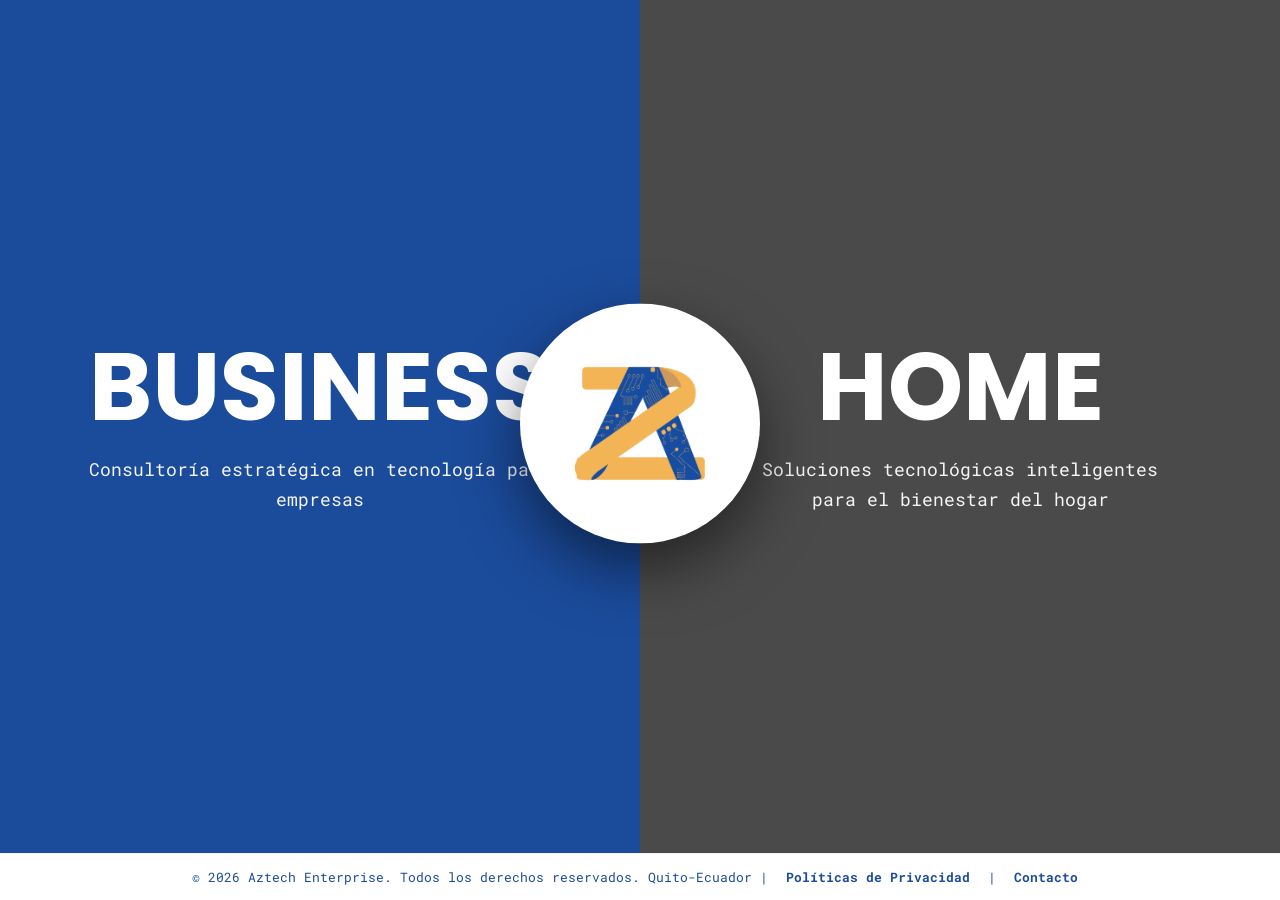
==== index.html @ 2a680abf "Initial commit: AzTech Enterprice website" ====
<!DOCTYPE html>
<html lang="es" class="page-index">
<head>
    <meta charset="UTF-8">
    <meta name="viewport" content="width=device-width, initial-scale=1.0">
    <title>Aztech | Gateway</title>
    <link rel="icon" type="image/jpeg" href="assets/images/solo-icono.jpg">
    <link rel="apple-touch-icon" href="assets/images/solo-icono.jpg">
    <link href="https://fonts.googleapis.com/css2?family=Poppins:wght@300;400;600;700&family=Roboto+Mono:wght@400;700&display=swap" rel="stylesheet">
    <link rel="stylesheet" href="assets/css/styles.css">
</head>
<body>

    <div class="split-container">
        <a href="enterprise.html" class="center-logo">
            <img src="assets/images/solo-icono.jpg" alt="Aztech Icono" class="icon-img">
        </a>

        <a href="business.html" class="split-left">
            <div class="desc-container">
                <h1 class="split-title">Business</h1>
                <p class="split-desc">Consultoría estratégica en tecnología para empresas</p>
            </div>
        </a>

        <a href="home.html" class="split-right">
            <div class="desc-container">
                <h1 class="split-title">Home</h1>
                <p class="split-desc">Soluciones tecnológicas inteligentes para el bienestar del hogar</p>
            </div>
        </a>
    </div>

    <footer class="footer-index">
        © 2026 Aztech Enterprise. Todos los derechos reservados. Quito-Ecuador |
        <a href="politicas-de-privacidad.html">Políticas de Privacidad</a> |
        <a href="contacto.html">Contacto</a>
    </footer>


</body>
</html>
---- assets/css/styles.css ----
/* =========================================
   1. VARIABLES GLOBALES
   ========================================= */
:root {
    --azul-aztech: #1b4b9b;
    --amarillo-aztech: #f0b342;
    --blanco: #ffffff;
    --texto: #333333;
    --gris-home: #4a4a4a;
    --fondo-footer: #747978;
    --texto-footer: #ffffff;
    --gris-icono: #d9dee4;
    --gris-caja: #dce1e6;
    --gris-timeline: #e4e7ec;
    --gris-fondo: #f4f7f9;
}

/* =========================================
   2. RESET Y BASE
   ========================================= */
* { margin: 0; padding: 0; box-sizing: border-box; }
html { scroll-behavior: smooth; overflow-x: hidden; }

body {
    font-family: 'Poppins', sans-serif;
    min-height: 100vh;
    display: flex;
    flex-direction: column;
    background-color: var(--blanco);
    color: var(--texto);
    overflow-x: hidden;
    width: 100%;
}

/* =========================================
   3. HEADER Y NAVEGACIÓN (COMPARTIDO)
   ========================================= */
header {
    background-color: var(--blanco);
    padding: 0 5%;
    height: 110px;
    display: flex;
    justify-content: space-between;
    align-items: center;
    box-shadow: 0 4px 20px rgba(0,0,0,0.15);
    position: sticky;
    top: 0;
    z-index: 1000;
}

.nav-logo-img { height: 200px; width: auto; display: block; }
.nav-links { display: flex; gap: 35px; align-items: center; }
.nav-links a { text-decoration: none; color: var(--texto); font-weight: 600; font-size: 1.15rem; transition: 0.3s; }
.nav-links .active { color: var(--azul-aztech); border-bottom: 4px solid var(--amarillo-aztech); padding-bottom: 5px; }
.nav-links a:hover { color: var(--azul-aztech); }

.dropdown { position: relative; display: flex; align-items: center; height: 110px; }
.dropdown-content {
    display: none;
    position: absolute;
    top: 100px;
    left: 50%;
    transform: translateX(-50%);
    background-color: var(--blanco);
    min-width: 250px;
    border-radius: 10px;
    border-top: 4px solid var(--amarillo-aztech);
    box-shadow: 0 10px 30px rgba(0,0,0,0.2);
    z-index: 1002;
}
.dropdown:hover .dropdown-content { display: block; }
@media (hover: none) { .dropdown:hover .dropdown-content { display: none; } }
.dropdown-content a { color: var(--texto); padding: 12px 20px; display: block; font-size: 1rem; text-decoration: none; border-bottom: 1px solid rgba(0,0,0,0.05); }
.dropdown-content a:hover { background-color: var(--azul-aztech); color: var(--blanco); }

/* =========================================
   4. FOOTER COMÚN (HOME / BUSINESS / ENTERPRISE)
   ========================================= */
footer {
    background-color: var(--fondo-footer);
    color: var(--texto-footer);
    padding: 70px 5% 30px;
    margin-top: auto;
}

.footer-container {
    display: grid;
    grid-template-columns: 2fr 1fr 1fr 1fr;
    gap: 40px;
    max-width: 1200px;
    margin: 0 auto;
    border-bottom: 1px solid rgba(255, 255, 255, 0.2);
    padding-bottom: 50px;
}

.footer-brand h3 { color: var(--blanco); font-size: 1.8rem; font-weight: 700; margin-bottom: 15px; }
.footer-brand p { font-size: 0.95rem; line-height: 1.6; margin-bottom: 25px; max-width: 350px; }
.footer-col h4 { color: var(--amarillo-aztech); font-size: 1.1rem; font-weight: 600; margin-bottom: 20px; text-transform: uppercase; }
.footer-col ul { list-style: none; }
.footer-col ul li { margin-bottom: 12px; }
.footer-col a, .footer-col p { color: var(--texto-footer); text-decoration: none; font-size: 0.95rem; transition: 0.3s; }
.footer-col a:hover { color: var(--amarillo-aztech); }
.footer-bottom { display: flex; justify-content: space-between; align-items: center; max-width: 1200px; margin: 30px auto 0 auto; font-size: 0.85rem; }
.footer-links a { color: var(--texto-footer); text-decoration: none; margin-left: 20px; }

/* =========================================
   5. COMPONENTES COMPARTIDOS
   ========================================= */
.bg-azul { background-color: var(--azul-aztech); }
.bg-amarillo { background-color: var(--amarillo-aztech); }

.detalle-header { display: flex; align-items: center; width: 100%; margin-bottom: 20px; }
.linea-amarilla-completa { flex-grow: 1; height: 2px; background-color: var(--amarillo-aztech); }
.titulo-detalle { font-size: 2.8rem; font-weight: 700; color: var(--azul-aztech); padding: 0 40px; text-align: center; }

.detalle-img { width: 100%; height: 100%; object-fit: cover; object-position: center center; transition: transform 0.6s ease; display: block; }
.detalle-card:hover .detalle-img { transform: scale(1.08); }

.img-hint-bar { position: absolute; bottom: 0; left: 0; width: 100%; height: 35px; background: rgba(116, 121, 120, 0.6); display: flex; justify-content: center; align-items: center; transition: opacity 0.4s ease; z-index: 5; }
.img-hint-bar svg { width: 20px; height: 20px; fill: var(--blanco); animation: bounce 2s infinite; }
.detalle-card:hover .img-hint-bar { opacity: 0; }

.mas-info-btn { color: var(--azul-aztech); text-decoration: none; font-weight: 700; font-size: 0.95rem; display: inline-flex; align-items: center; gap: 8px; margin-top: 5px; }
.mas-info-btn svg { width: 18px; height: 18px; fill: none; stroke: currentColor; stroke-width: 2; }

.card-title { color: var(--azul-aztech); font-size: 2.1rem; font-weight: 700; line-height: 1.1; margin-bottom: 8px; }
.card-subtitle { color: var(--amarillo-aztech); font-size: 1.2rem; font-weight: 600; }

/* Hero compartido */
.video-background { position: absolute; top: 0; left: 0; width: 100%; height: 100%; object-fit: cover; z-index: 1; }
.video-overlay-blanco { position: absolute; top: 0; left: 0; width: 100%; height: 100%; background-color: rgba(255, 255, 255, 0.7); z-index: 2; }
.hero-content { position: relative; z-index: 3; width: 100%; max-width: 1400px; padding: 0 20px; margin: 0 auto; }
.hero-title { color: var(--azul-aztech); font-size: clamp(1.8rem, 3.5vw, 3rem); font-weight: 700; line-height: 1.2; }
.hero-title span { display: block; }

/* =========================================
   6. ANIMACIONES
   ========================================= */
@keyframes bounce { 0%, 20%, 50%, 80%, 100% { transform: translateY(0); } 40% { transform: translateY(6px); } 60% { transform: translateY(3px); } }
@keyframes pulse-float { 0%, 100% { transform: translateY(0); } 50% { transform: translateY(-8px); } }
@keyframes flowEnergy { 0% { stroke-dashoffset: 1450; } 100% { stroke-dashoffset: -250; } }

/* =========================================
   7. PAGE: INDEX (GATEWAY)
   ========================================= */
html.page-index { height: 100%; overflow: hidden; }
html.page-index body { height: 100%; overflow: hidden; }

.split-container { display: flex; flex: 1; width: 100vw; position: relative; }

.split-left, .split-right {
    flex: 1;
    display: flex;
    flex-direction: column;
    justify-content: center;
    align-items: center;
    text-decoration: none;
    color: var(--blanco);
    transition: flex 0.6s cubic-bezier(0.4, 0, 0.2, 1);
    position: relative;
    padding: 20px;
}

.split-left { background-color: var(--azul-aztech); }
.split-right { background-color: var(--gris-home); }
.split-left:hover, .split-right:hover { flex: 1.2; filter: brightness(1.1); }

.desc-container { display: flex; flex-direction: column; align-items: center; text-align: center; width: 100%; max-width: 650px; }
.split-title { font-size: 6rem; font-weight: 700; text-transform: uppercase; line-height: 1; margin-bottom: 20px; white-space: nowrap; }
.split-desc { font-family: 'Roboto Mono', monospace; font-size: 1.15rem; line-height: 1.6; opacity: 0.95; max-width: 480px; margin: 0 auto; }
.split-right .split-desc { max-width: 420px; }

.center-logo { position: absolute; top: 50%; left: 50%; transform: translate(-50%, -50%); z-index: 10; transition: transform 0.4s cubic-bezier(0.175, 0.885, 0.32, 1.275); }
.center-logo:hover { transform: translate(-50%, -50%) scale(1.1); }
.icon-img { width: 240px; height: auto; background-color: var(--blanco); padding: 25px; border-radius: 50%; box-shadow: 0 25px 60px rgba(0,0,0,0.5); border: 10px solid rgba(255, 255, 255, 0.1); }

.footer-index { background-color: var(--blanco); color: var(--azul-aztech); padding: 15px 20px; text-align: center; font-family: 'Roboto Mono', monospace; font-size: 0.8rem; z-index: 20; border-top: 1px solid rgba(0,0,0,0.05); }
.footer-index a { color: var(--azul-aztech); text-decoration: none; font-weight: 700; margin: 0 10px; transition: opacity 0.3s; }
.footer-index a:hover { opacity: 0.7; }

/* =========================================
   8. PAGE: HOME (AZ-HOME)
   ========================================= */
.hero-home {
    position: relative; width: 100%; height: 550px;
    display: flex; justify-content: center; align-items: center; text-align: center;
    overflow: hidden; background-color: #f0f4f8;
}

.como-trabajamos-home { padding: 80px 5%; background-color: var(--blanco); display: flex; flex-direction: column; align-items: center; width: 100%; }
.linea-amarilla-home { width: 95%; max-width: 1200px; height: 6px; background-color: var(--amarillo-aztech); margin-bottom: 30px; border-radius: 3px; }
.titulo-home { color: var(--azul-aztech); font-size: clamp(2rem, 4vw, 2.8rem); font-weight: 700; margin-bottom: 70px; text-align: center; }

.pasos-container-home { display: flex; justify-content: center; gap: 40px; max-width: 1300px; flex-wrap: wrap; }
.paso-item-home { display: flex; align-items: flex-start; width: 380px; position: relative; }
.paso-icono-home { width: 90px; height: 90px; background-color: var(--gris-icono); border-radius: 50%; display: flex; justify-content: center; align-items: center; flex-shrink: 0; z-index: 2; margin-top: 5px; }
.paso-icono-home img { width: 70%; height: auto; }
.paso-texto-home { padding: 20px 30px 20px 55px; border-radius: 30px; color: var(--blanco); margin-left: -45px; z-index: 1; flex-grow: 1; min-height: 90px; display: flex; flex-direction: column; justify-content: center; box-shadow: 0 6px 15px rgba(0,0,0,0.1); transition: all 0.4s ease; text-align: left; }
.paso-titulo-home { font-weight: 700; font-size: 1rem; line-height: 1.2; text-transform: uppercase; }
.paso-desc-home { font-size: 0.9rem; line-height: 1.5; max-height: 0; opacity: 0; overflow: hidden; transition: all 0.4s ease; }
.paso-item-home:hover .paso-texto-home { transform: translateY(-5px); padding-bottom: 30px; }
.paso-item-home:hover .paso-desc-home { max-height: 250px; opacity: 1; margin-top: 15px; }

.servicios-home { padding: 100px 5%; display: flex; flex-direction: column; align-items: center; }
.servicios-subtitulo { text-align: center; color: var(--gris-home); font-size: 1.3rem; line-height: 1.7; margin-bottom: 60px; }
.servicios-home .detalle-grid { display: grid; grid-template-columns: repeat(2, 1fr); gap: 80px 60px; max-width: 1200px; width: 100%; }
.servicios-home .detalle-card { display: flex; flex-direction: column; width: 100%; }
.servicios-home .detalle-texto-top { height: 145px; display: flex; flex-direction: column; justify-content: flex-end; margin-bottom: 25px; text-align: center; }
.servicios-home .detalle-img-wrap { width: 100%; height: 240px; overflow: hidden; position: relative; }
.servicios-home .detalle-caja-gris { background-color: var(--gris-caja); width: 100%; max-height: 0; opacity: 0; overflow: hidden; transition: all 0.5s ease-in-out; display: flex; flex-direction: column; align-items: center; text-align: center; }
.servicios-home .detalle-card:hover .detalle-caja-gris { max-height: 450px; opacity: 1; padding: 30px 25px; margin-top: -1px; }
.servicios-home .detalle-caja-gris p { color: var(--azul-aztech); font-size: 1rem; line-height: 1.6; margin-bottom: 15px; width: 100%; text-align: center; }

/* Banner Paquetes Home */
.banner-paquetes { display: flex; width: 100%; min-height: 420px; }
.banner-paquetes-video { flex: 0 0 45%; overflow: hidden; position: relative; min-height: 420px; }
.banner-paquetes-video video { position: absolute; top: 0; left: 0; width: 100%; height: 100%; object-fit: cover; }
.banner-paquetes-content { flex: 0 0 55%; background-color: var(--amarillo-aztech); display: flex; flex-direction: column; justify-content: center; align-items: center; text-align: center; padding: 60px 50px; gap: 25px; }
.banner-paquetes-content h2 { color: var(--azul-aztech); font-size: clamp(1.8rem, 3vw, 2.5rem); font-weight: 700; line-height: 1.2; }
.banner-paquetes-content p { color: var(--azul-aztech); font-size: 1.1rem; line-height: 1.7; max-width: 600px; }
.btn-paquetes { background-color: var(--gris-home); color: var(--blanco); padding: 15px 40px; border-radius: 8px; text-decoration: none; font-weight: 700; font-size: 1.1rem; transition: 0.3s; margin-top: 10px; display: inline-block; }
.btn-paquetes:hover { background-color: var(--azul-aztech); }

@media (max-width: 900px) {
    .banner-paquetes { flex-direction: column; min-height: auto; }
    .banner-paquetes-video { flex: none; min-height: 300px; height: 300px; width: 100%; }
    .banner-paquetes-content { flex: none; padding: 50px 30px; }
}

@media (max-width: 600px) {
    .banner-paquetes-video { height: 220px; min-height: 220px; }
    .banner-paquetes-content { padding: 40px 20px; gap: 20px; }
    .banner-paquetes-content h2 { font-size: 1.6rem; }
    .banner-paquetes-content p { font-size: 1rem; }
}

.banner-final-home { background-color: var(--amarillo-aztech); padding: 25px 5%; text-align: center; width: 100%; margin-bottom: 40px; }
.banner-final-home h3 { color: var(--azul-aztech); font-size: clamp(1.1rem, 2.5vw, 1.6rem); font-weight: 700; line-height: 1.4; }

/* =========================================
   9. PAGE: BUSINESS (AZ-BUSINESS)
   ========================================= */
.hero-business {
    position: relative; width: 100%; height: 550px;
    display: flex; justify-content: center; align-items: center; text-align: center;
    overflow: hidden;
}
.hero-business .video-background { object-position: center 75%; }
.hero-business .video-overlay-blanco { background-color: rgba(255, 255, 255, 0.75); }

.como-trabajamos { padding: 80px 5%; background-color: var(--blanco); display: flex; flex-direction: column; align-items: center; width: 100%; }
.linea-amarilla-seccion { width: 90%; max-width: 1200px; height: 5px; background-color: var(--amarillo-aztech); margin-bottom: 20px; border-radius: 2px; }
.como-trabajamos .titulo-seccion { color: var(--azul-aztech); font-size: 2.8rem; font-weight: 700; margin-bottom: 70px; text-align: center; }

.pasos-grid { display: grid; grid-template-columns: 1fr 1fr; gap: 50px 80px; max-width: 1100px; width: 100%; }
.paso-item { display: flex; align-items: flex-start; position: relative; }
.paso-icono { width: 110px; height: 110px; background-color: var(--gris-icono); border-radius: 50%; display: flex; justify-content: center; align-items: center; flex-shrink: 0; z-index: 2; margin-top: 5px; }
.paso-icono img { width: 55%; }
.paso-texto { padding: 20px 30px 20px 65px; border-radius: 25px; color: var(--blanco); margin-left: -50px; z-index: 1; flex-grow: 1; box-shadow: 0 6px 20px rgba(0,0,0,0.1); text-align: left; transition: 0.4s ease; }
.paso-titulo { font-weight: 700; font-size: 1.15rem; display: block; }
.paso-desc { font-size: 0.95rem; line-height: 1.5; max-height: 0; opacity: 0; overflow: hidden; transition: 0.4s ease; }
.paso-item:hover .paso-texto { transform: translateY(-5px); padding-bottom: 30px; }
.paso-item:hover .paso-desc { max-height: 350px; opacity: 1; margin-top: 15px; }

.servicios-detalle { width: 100%; display: flex; flex-direction: column; align-items: center; padding: 80px 5%; }
.servicios-detalle .detalle-header { margin-bottom: 15px; }
.servicios-detalle .titulo-detalle { font-size: 2.8rem; font-weight: 700; color: var(--azul-aztech); padding: 0 40px; }
.servicios-detalle .detalle-grid { display: flex; flex-wrap: wrap; justify-content: center; gap: 80px 40px; max-width: 1300px; width: 100%; }
.servicios-detalle .detalle-card { display: flex; flex-direction: column; align-items: center; text-align: center; width: calc(33.333% - 27px); min-width: 320px; }
.servicios-detalle .detalle-texto-top { height: 130px; display: flex; flex-direction: column; justify-content: flex-end; margin-bottom: 20px; width: 100%; }
.servicios-detalle .detalle-img-wrap { width: 100%; height: 240px; position: relative; overflow: hidden; }
.servicios-detalle .detalle-caja-gris { background-color: var(--gris-caja); width: 100%; max-height: 0; opacity: 0; overflow: hidden; transition: 0.5s ease; padding: 0 20px; }
.servicios-detalle .detalle-card:hover .detalle-caja-gris { opacity: 1; max-height: 600px; padding: 25px 20px; }
.servicios-detalle .detalle-caja-gris p { color: var(--azul-aztech); font-size: 0.95rem; line-height: 1.5; margin-bottom: 15px; }
.servicios-detalle .card-title { font-size: 1.8rem; }
.servicios-detalle .card-subtitle { font-size: 1.1rem; font-weight: 700; }

.banner-final-business { background-color: var(--amarillo-aztech); padding: 25px 5%; text-align: center; width: 100%; margin-bottom: 40px; }
.banner-final-business h3 { color: var(--azul-aztech); font-size: clamp(1.1rem, 2.5vw, 1.6rem); font-weight: 700; line-height: 1.4; }

/* =========================================
   10. PAGE: ENTERPRISE (NOSOTROS)
   ========================================= */
.enterprise-main {
    flex: 1;
    display: flex;
    flex-direction: column;
    align-items: center;
    padding: 80px 5% 0 5%;
    gap: 80px;
    background: linear-gradient(rgba(20, 20, 20, 0.75), rgba(20, 20, 20, 0.75)),
                url('../images/fondo-enterprise.jpg');
    background-size: cover;
    background-position: center;
    background-repeat: no-repeat;
    width: 100%;
}

.bloque-banner { display: flex; align-items: center; max-width: 1200px; width: 100%; }
.bloque-left { display: flex; align-items: center; gap: 25px; flex-shrink: 0; width: 350px; }
.bloque-title { color: var(--blanco); font-size: 3.5rem; font-weight: 700; line-height: 1; }
.bloque-icon { height: 90px; width: auto; filter: grayscale(100%); transition: 0.5s ease; }
.bloque-icon:hover { filter: grayscale(0%); transform: scale(1.1); }
.bloque-divider { width: 4px; height: 120px; background-color: var(--amarillo-aztech); margin: 0 60px; flex-shrink: 0; }
.bloque-right p { font-size: 1.45rem; line-height: 1.8; color: var(--blanco); text-align: justify; margin: 0; }

.pilares-display { display: flex; justify-content: space-between; gap: 20px; width: 100%; }
.pilar-item { display: flex; flex-direction: column; align-items: center; text-align: center; flex: 1; }
.pilar-icon-wrapper { position: relative; display: inline-block; margin-bottom: 20px; }
.pilar-main-icon { height: 150px; width: auto; object-fit: contain; filter: grayscale(100%); transition: 0.5s ease; display: block; }
.pilar-tooltip { position: absolute; bottom: 110%; left: 50%; transform: translateX(-50%) translateY(10px); background-color: rgba(0,0,0,0.9); color: var(--blanco); padding: 10px 15px; border-radius: 8px; font-family: 'Roboto Mono', monospace; font-size: 0.9rem; width: 220px; opacity: 0; visibility: hidden; transition: 0.3s ease; z-index: 10; }
.pilar-tooltip::after { content: ""; position: absolute; top: 100%; left: 50%; transform: translateX(-50%); border-width: 6px; border-style: solid; border-color: var(--amarillo-aztech) transparent transparent transparent; }
.pilar-icon-wrapper:hover .pilar-main-icon { filter: grayscale(0%); transform: scale(1.05); }
.pilar-icon-wrapper:hover .pilar-tooltip { opacity: 1; visibility: visible; transform: translateX(-50%) translateY(0); }
.pilar-copy h3 { color: var(--blanco); font-size: 1.5rem; font-weight: 700; text-transform: uppercase; }

.seccion-inferior { display: flex; justify-content: space-between; width: 100%; max-width: 1200px; padding-bottom: 80px; }
.inferior-item { position: relative; display: flex; align-items: center; cursor: pointer; }
.inferior-content { display: flex; align-items: center; gap: 25px; }
.inferior-icon-container { position: relative; height: 110px; width: 110px; display: flex; justify-content: center; align-items: center; }
.inferior-icon { height: 110px; width: auto; transition: 0.5s ease; }
.ecuador-color { position: absolute; top: 0; left: 50%; transform: translateX(-50%); opacity: 0; }
.inferior-item:hover .ecuador-bw { opacity: 0; }
.inferior-item:hover .ecuador-color { opacity: 1; transform: translateX(-50%) scale(1.05); }
.trayectoria-bw { filter: grayscale(100%); }
.inferior-item:hover .trayectoria-bw { filter: grayscale(0%); transform: scale(1.05); }
.inferior-text h3 { color: var(--blanco); font-size: 3rem; font-weight: 700; line-height: 1.1; }
.inferior-text p { color: var(--blanco); font-size: 1.5rem; font-weight: 300; }
.inferior-tooltip { position: absolute; bottom: 120%; left: 50%; transform: translateX(-50%) translateY(10px); background-color: rgba(0,0,0,0.9); color: var(--blanco); padding: 10px 15px; border-radius: 8px; font-family: 'Roboto Mono', monospace; font-size: 1rem; width: 250px; text-align: center; opacity: 0; visibility: hidden; transition: 0.3s ease; z-index: 10; }
.inferior-tooltip::after { content: ""; position: absolute; top: 100%; left: 50%; transform: translateX(-50%); border-width: 6px; border-style: solid; border-color: var(--amarillo-aztech) transparent transparent transparent; }
.inferior-item:hover .inferior-tooltip { opacity: 1; visibility: visible; transform: translateX(-50%) translateY(0); }

.divisor-seccion { width: 100%; height: 20px; background-color: var(--amarillo-aztech); border: none; margin: 0; }

.seccion-video { padding: 80px 5%; display: flex; flex-direction: column; align-items: center; width: 100%; background-color: var(--blanco); }
.seccion-video .titulo-seccion { text-align: center; font-size: 2.2rem; font-weight: 700; color: var(--azul-aztech); margin-bottom: 40px; max-width: 900px; line-height: 1.3; }
.video-wrapper { position: relative; width: 100%; max-width: 900px; aspect-ratio: 16 / 9; border-radius: 15px; overflow: hidden; box-shadow: 0 15px 40px rgba(0,0,0,0.2); }
.video-wrapper iframe { position: absolute; top: 0; left: 0; width: 100%; height: 100%; border: none; }

.seccion-timeline { padding: 80px 5%; display: flex; flex-direction: column; align-items: center; width: 100%; background-color: var(--gris-fondo); }
.seccion-timeline .titulo-seccion { text-align: center; font-size: 2.2rem; font-weight: 700; color: var(--azul-aztech); margin-bottom: 20px; max-width: 900px; line-height: 1.3; }
.timeline-wrapper { position: relative; width: 100%; max-width: 1050px; padding: 60px 0; display: flex; align-items: center; justify-content: center; }
.timeline-wave-animated { position: absolute; top: 50%; left: 0; width: 100%; height: 150px; transform: translateY(-50%); z-index: 1; }
.path-track { fill: none; stroke: var(--gris-timeline); stroke-width: 8; stroke-linecap: round; }
.path-energy { fill: none; stroke: var(--amarillo-aztech); stroke-width: 8; stroke-linecap: round; stroke-dasharray: 250 1200; animation: flowEnergy 4s linear infinite; }
.timeline-nodes { position: relative; z-index: 3; width: 100%; display: flex; justify-content: space-between; align-items: center; gap: 20px; }
.node { width: 280px; min-height: 110px; border-radius: 100px; display: flex; flex-direction: column; justify-content: center; align-items: center; color: var(--azul-aztech); text-align: center; box-shadow: 0 8px 25px rgba(0,0,0,0.10); cursor: pointer; position: relative; background-color: var(--blanco); border: 4px solid; padding: 0 20px; transition: 0.4s; animation: pulse-float 4s infinite ease-in-out; }
.node-title { font-size: 1.4rem; font-weight: 700; transition: 0.3s; }
.node-desc { font-size: 0.95rem; line-height: 1.4; max-height: 0; opacity: 0; overflow: hidden; color: inherit; transition: 0.4s; }
.node-light { border-color: var(--gris-timeline); }
.node-yellow { border-color: var(--amarillo-aztech); background-color: var(--amarillo-aztech); color: var(--blanco); }
.node:hover { transform: translateY(-10px) scale(1.05); min-height: 180px; border-radius: 25px; padding: 20px; }
.node:hover .node-desc { max-height: 120px; opacity: 1; margin-top: 10px; }

/* =========================================
   11. PAGE: PAQUETES HOME
   ========================================= */
.paquetes-hero {
    background-color: var(--azul-aztech);
    width: 100%;
    padding: 80px 5% 60px;
    display: flex;
    flex-direction: column;
    align-items: center;
    text-align: center;
}

.paquetes-hero-content { max-width: 800px; width: 100%; }

.paquetes-hero-content h1 {
    color: var(--blanco);
    font-size: clamp(2rem, 4vw, 3rem);
    font-weight: 700;
    line-height: 1.25;
    margin-bottom: 20px;
}

.paquetes-hero-content p {
    color: rgba(255, 255, 255, 0.9);
    font-family: 'Roboto Mono', monospace;
    font-size: clamp(1rem, 2vw, 1.2rem);
}

.paquetes-hero-barra {
    width: 100%;
    height: 6px;
    background-color: var(--amarillo-aztech);
}

/* Sección de paquetes con carrusel */
.paquetes-servicios { padding: 80px 5%; display: flex; flex-direction: column; gap: 60px; background-color: var(--blanco); }

.paquete-fila { display: flex; align-items: center; gap: 50px; }

.paquete-categoria { width: 28%; flex-shrink: 0; text-align: center; padding: 20px 0; }
.paquete-categoria h2 { color: var(--azul-aztech); font-size: clamp(2rem, 3vw, 3rem); font-weight: 700; line-height: 1.2; margin-bottom: 10px; }
.paquete-categoria-linea { width: 50px; height: 4px; background: var(--amarillo-aztech); margin: 12px auto; border-radius: 2px; }
.paquete-categoria span { color: var(--gris-home); font-size: 1.1rem; font-weight: 500; }

.carrusel-wrap { flex: 1; display: flex; flex-direction: column; align-items: center; gap: 12px; }

.paquete-carrusel { width: 100%; display: flex; align-items: center; justify-content: center; gap: 15px; }

.carrusel-viewport { flex: 1; border-radius: 12px; overflow: hidden; background: transparent; }
.carrusel-dots { display: flex; gap: 8px; justify-content: center; margin-top: 4px; }
.carrusel-dot { width: 8px; height: 8px; border-radius: 50%; background: rgba(26, 54, 115, 0.25); cursor: pointer; transition: background 0.3s, transform 0.3s; }
.carrusel-dot.active { background: var(--azul-aztech); transform: scale(1.35); }

.carrusel-slide { display: none; }
.carrusel-slide.active { display: block; animation: fadeSlide 0.35s ease forwards; }
@keyframes fadeSlide { 0% { opacity: 0; transform: translateX(15px); } 100% { opacity: 1; transform: translateX(0); } }

.slide-bg { background-size: cover; background-position: center; height: 400px; position: relative; }
.slide-bg-plano { background-color: #3a3d4a; height: 400px; position: relative; }
.slide-bg-plano .slide-content { text-align: center; }
.slide-bg-plano .slide-content h3 { margin-bottom: 4px; }
.slide-bg-plano .slide-tagline { margin-bottom: 28px; }
.slide-bg-plano .slide-lista { list-style: none; padding-left: 0; }
.slide-bg-plano .slide-desc { text-align: center; max-width: 480px; margin-left: auto; margin-right: auto; }
.slide-personaliza { display: flex; flex-direction: column; align-items: center; justify-content: center; height: 100%; padding: 40px; text-align: center; color: var(--blanco); gap: 20px; }
.slide-personaliza p { font-size: 1.6rem; font-weight: 600; line-height: 1.5; max-width: 480px; }
.slide-personaliza span { font-size: 1rem; opacity: 0.7; }
.slide-overlay { position: absolute; inset: 0; background: rgba(0, 0, 0, 0.72); }
.slide-content { position: relative; z-index: 2; padding: 28px 32px; color: var(--blanco); }
.slide-content h3 { font-size: 1.9rem; font-weight: 700; text-align: center; margin-bottom: 6px; }
.slide-tagline { text-align: center; font-size: 1.05rem; opacity: 0.9; margin-bottom: 20px; }
.incluye-label { font-weight: 700; font-size: 1.05rem; margin-bottom: 10px; text-align: center; }
.slide-lista { list-style: disc; padding-left: 22px; margin-bottom: 16px; }
.slide-lista li { font-size: 1rem; line-height: 1.6; margin-bottom: 6px; }
.slide-desc { font-size: 0.97rem; line-height: 1.6; opacity: 0.88; margin-bottom: 16px; }
.precio-label { font-weight: 700; font-size: 1.05rem; margin-bottom: 4px; }
.precio-valor { font-size: 1rem; text-decoration: underline; opacity: 0.9; }

.carrusel-btn { background: var(--azul-aztech); border: 2px solid var(--azul-aztech); color: var(--blanco); width: 42px; height: 42px; border-radius: 50%; font-size: 1.6rem; cursor: pointer; display: flex; align-items: center; justify-content: center; transition: 0.3s; flex-shrink: 0; line-height: 1; }
.carrusel-btn:hover { background: var(--amarillo-aztech); border-color: var(--amarillo-aztech); color: var(--azul-aztech); }

@media (max-width: 768px) {
    .paquete-fila { flex-direction: column; align-items: flex-start; }
    .paquete-categoria { width: 100%; }
    .carrusel-wrap { width: 100%; }
}

/* =========================================
   12. FAQ PAGE
   ========================================= */
.faq-seccion { background-color: #eef0f4; padding: 60px 5% 80px; }
.faq-titulo { font-size: 1.2rem; font-weight: 700; color: var(--azul-aztech); margin-bottom: 30px; }
.faq-lista { display: flex; flex-direction: column; gap: 20px; }

.faq-item { display: flex; align-items: stretch; background-color: var(--amarillo-aztech); border-radius: 8px; overflow: hidden; }

/* Estado cerrado: pregunta ocupa todo el ancho */
.faq-pregunta { flex: 1; padding: 32px 40px; display: flex; align-items: center; justify-content: center; cursor: pointer; transition: flex-basis 0.45s ease; position: relative; }
.faq-pregunta h3 { color: var(--azul-aztech); font-size: clamp(1.3rem, 2vw, 1.7rem); font-weight: 700; text-align: center; line-height: 1.3; }
.faq-pregunta::after { content: '+'; position: absolute; right: 24px; top: 50%; transform: translateY(-50%); font-size: 1.8rem; font-weight: 300; color: var(--azul-aztech); opacity: 0.6; transition: transform 0.35s ease, content 0.1s; }

/* Estado cerrado: respuesta oculta */
.faq-respuesta { flex: 0 0 0%; overflow: hidden; opacity: 0; padding: 32px 0; display: flex; align-items: center; transition: flex-basis 0.45s ease, opacity 0.3s ease, padding 0.45s ease; }
.faq-respuesta p { color: #333; font-size: 1.05rem; line-height: 1.7; text-align: center; white-space: normal; min-width: 340px; }

/* Estado abierto */
.faq-item.activo .faq-pregunta { flex: 0 0 38%; border-right: 2px solid rgba(255,255,255,0.5); }
.faq-item.activo .faq-pregunta::after { content: '−'; transform: translateY(-50%); opacity: 0.8; }
.faq-item.activo .faq-respuesta { flex: 0 0 62%; opacity: 1; padding: 32px 50px; }

.faq-lista-respuesta { list-style: disc; padding-left: 20px; color: #333; font-size: 1.05rem; line-height: 1.7; text-align: left; min-width: 340px; }
.faq-lista-respuesta li { margin-bottom: 10px; }

/* =========================================
   13. CONTACTO PAGE
   ========================================= */
.contacto-seccion { display: flex; min-height: calc(100vh - 160px); }

.contacto-info { width: 38%; background-color: var(--azul-aztech); display: flex; align-items: center; justify-content: center; padding: 80px 50px; }
.contacto-info-inner { color: var(--blanco); max-width: 360px; }
.contacto-info-inner h2 { font-size: 2.8rem; font-weight: 700; margin-bottom: 16px; }
.contacto-subtitulo { font-size: 1.05rem; opacity: 0.85; line-height: 1.6; margin-bottom: 48px; }

.contacto-dato { display: flex; align-items: center; gap: 14px; margin-bottom: 20px; font-size: 1rem; }
.contacto-dato svg { width: 22px; height: 22px; flex-shrink: 0; color: var(--amarillo-aztech); }

.contacto-servicios-titulo { font-size: 0.85rem; font-weight: 700; letter-spacing: 1.5px; text-transform: uppercase; color: var(--amarillo-aztech); margin-bottom: 16px; }
.contacto-redes { margin-top: 48px; border-top: 1px solid rgba(255,255,255,0.2); padding-top: 28px; }
.contacto-redes-links { display: flex; flex-direction: column; gap: 14px; }
.contacto-red { display: flex; align-items: center; gap: 14px; color: var(--blanco); text-decoration: none; font-size: 0.95rem; opacity: 0.85; transition: opacity 0.2s, transform 0.2s; }
.contacto-red:hover { opacity: 1; transform: translateX(4px); }
.contacto-red svg { width: 22px; height: 22px; flex-shrink: 0; color: var(--amarillo-aztech); }

.contacto-form-wrap { flex: 1; background-color: #f5f6fa; display: flex; align-items: center; justify-content: center; padding: 80px 60px; }
.contacto-form { width: 100%; max-width: 580px; display: flex; flex-direction: column; gap: 22px; }

.form-grupo { display: flex; flex-direction: column; gap: 7px; }
.form-grupo label { font-size: 0.9rem; font-weight: 600; color: var(--azul-aztech); }
.form-grupo input, .form-grupo select, .form-grupo textarea { width: 100%; padding: 14px 18px; border: 2px solid #dde2ee; border-radius: 8px; font-family: 'Poppins', sans-serif; font-size: 0.95rem; color: #333; background: var(--blanco); transition: border-color 0.25s; outline: none; }
.form-grupo input:focus, .form-grupo select:focus, .form-grupo textarea:focus { border-color: var(--azul-aztech); }
.form-grupo textarea { resize: vertical; min-height: 130px; }
.form-grupo select { appearance: none; background-image: url("data:image/svg+xml,%3Csvg xmlns='http://www.w3.org/2000/svg' viewBox='0 0 24 24'%3E%3Cpath d='M7 10l5 5 5-5'/%3E%3C/svg%3E"); background-repeat: no-repeat; background-position: right 14px center; background-size: 20px; cursor: pointer; }

.form-fila { display: flex; gap: 20px; }
.form-fila .form-grupo { flex: 1; }

.form-grupo input.invalido, .form-grupo textarea.invalido { border-color: #e53e3e; }
.form-grupo input.valido, .form-grupo textarea.valido { border-color: #38a169; }
.form-error { font-size: 0.8rem; color: #e53e3e; min-height: 18px; display: block; }

.contacto-btn { background-color: var(--azul-aztech); color: var(--blanco); border: none; padding: 16px 40px; border-radius: 8px; font-family: 'Poppins', sans-serif; font-size: 1rem; font-weight: 600; cursor: pointer; transition: background-color 0.25s, transform 0.2s; align-self: flex-start; }
.contacto-btn:hover { background-color: var(--amarillo-aztech); color: var(--azul-aztech); transform: translateY(-2px); }

.form-nota { font-size: 0.82rem; color: #999; margin-top: -8px; }

@media (max-width: 900px) {
    .contacto-seccion { flex-direction: column; }
    .contacto-info { width: 100%; padding: 50px 5%; }
    .contacto-form-wrap { padding: 50px 5%; }
    .form-fila { flex-direction: column; }
}

/* =========================================
   14. GRACIAS PAGE
   ========================================= */
.gracias-seccion { min-height: calc(100vh - 160px); display: flex; flex-direction: column; align-items: center; justify-content: center; text-align: center; padding: 80px 5%; background-color: #f5f6fa; }
.gracias-icono { width: 90px; height: 90px; background-color: var(--azul-aztech); border-radius: 50%; display: flex; align-items: center; justify-content: center; margin-bottom: 32px; }
.gracias-icono svg { width: 48px; height: 48px; color: var(--amarillo-aztech); stroke-width: 2.5; }
.gracias-seccion h1 { font-size: clamp(2rem, 4vw, 3rem); font-weight: 700; color: var(--azul-aztech); margin-bottom: 20px; }
.gracias-mensaje { font-size: 1.25rem; color: #333; font-weight: 500; margin-bottom: 12px; max-width: 560px; line-height: 1.6; }
.gracias-submensaje { font-size: 1rem; color: #777; margin-bottom: 48px; max-width: 460px; line-height: 1.6; }
.gracias-botones { display: flex; gap: 16px; flex-wrap: wrap; justify-content: center; }
.gracias-btn-primary { background-color: var(--azul-aztech); color: var(--blanco); padding: 14px 36px; border-radius: 8px; font-weight: 600; font-size: 1rem; text-decoration: none; transition: background-color 0.25s, transform 0.2s; }
.gracias-btn-primary:hover { background-color: var(--amarillo-aztech); color: var(--azul-aztech); transform: translateY(-2px); }
.gracias-btn-secondary { background-color: transparent; color: var(--azul-aztech); border: 2px solid var(--azul-aztech); padding: 14px 36px; border-radius: 8px; font-weight: 600; font-size: 1rem; text-decoration: none; transition: all 0.25s; }
.gracias-btn-secondary:hover { background-color: var(--azul-aztech); color: var(--blanco); transform: translateY(-2px); }

/* =========================================
   15. WHATSAPP FLOTANTE
   ========================================= */
.whatsapp-flotante { position: fixed; bottom: 28px; right: 28px; width: 60px; height: 60px; background-color: #25D366; border-radius: 50%; display: flex; align-items: center; justify-content: center; box-shadow: 0 4px 16px rgba(37,211,102,0.45); z-index: 9999; transition: transform 0.25s, box-shadow 0.25s; }
.whatsapp-flotante:hover { transform: scale(1.12); box-shadow: 0 6px 24px rgba(37,211,102,0.6); }
.whatsapp-flotante svg { width: 32px; height: 32px; color: #fff; }
@keyframes waPulse { 0%,100% { box-shadow: 0 4px 16px rgba(37,211,102,0.45); } 50% { box-shadow: 0 4px 28px rgba(37,211,102,0.75), 0 0 0 8px rgba(37,211,102,0.12); } }
.whatsapp-flotante { animation: waPulse 2.5s ease-in-out infinite; }
.whatsapp-flotante:hover { animation: none; }

/* =========================================
   16. RESPONSIVE
   ========================================= */
@media (max-width: 992px) {
    /* Header */
    header { flex-direction: column; height: auto; padding: 20px; gap: 15px; }
    .nav-logo-img { height: 100px; }
    .nav-links { gap: 15px; flex-wrap: wrap; justify-content: center; }
    .dropdown { height: auto; }

    /* Footer */
    .footer-container { grid-template-columns: 1fr; text-align: center; }
    .footer-bottom { flex-direction: column; gap: 20px; }

    /* Home */
    .hero-home { height: 400px; }
    .pasos-container-home { flex-direction: column; align-items: center; }
    .paso-item-home { flex-direction: column; align-items: center; width: 100%; text-align: center; }
    .paso-icono-home { margin-left: 0; margin-bottom: -30px; }
    .paso-texto-home { margin-left: 0; padding: 45px 20px 25px; width: 100%; text-align: center; }
    .paso-desc-home { max-height: 500px; opacity: 1; margin-top: 10px; }
    .servicios-home .detalle-grid { grid-template-columns: 1fr; }
    .servicios-home .detalle-texto-top { height: auto; }
    .servicios-home .detalle-img-wrap { height: 200px; }
    .servicios-home .detalle-caja-gris { max-height: 1000px; opacity: 1; padding: 25px; }
    .servicios-detalle .detalle-caja-gris { max-height: 1000px; opacity: 1; padding: 25px 20px; }
    .img-hint-bar { display: none; }

    /* Business */
    .hero-business { height: 400px; }
    .pasos-grid { grid-template-columns: 1fr; gap: 40px; }
    .paso-item { flex-direction: column; align-items: center; text-align: center; }
    .paso-icono { margin-left: 0; margin-bottom: -30px; }
    .paso-texto { margin-left: 0; padding: 45px 20px 25px; width: 100%; }
    .paso-desc { max-height: 1000px; opacity: 1; margin-top: 10px; }
    .servicios-detalle .detalle-grid { flex-direction: column; align-items: center; }
    .servicios-detalle .detalle-card { width: 100%; min-width: 100%; }
    .detalle-header { justify-content: center; }
    .servicios-detalle .titulo-detalle { font-size: 1.8rem; text-align: center; padding: 0 10px; }

    /* Enterprise */
    .bloque-banner { flex-direction: column; text-align: center; }
    .bloque-left { width: 100%; justify-content: center; margin-bottom: 20px; }
    .bloque-divider { width: 80%; height: 4px; margin: 20px 0; }
    .bloque-title { font-size: 2.5rem; }
    .bloque-right p { font-size: 1.2rem; text-align: center; }
    .pilares-display { flex-direction: column; align-items: center; gap: 40px; }
    .seccion-inferior { flex-direction: column; align-items: center; gap: 40px; padding-bottom: 60px; }
    .inferior-text h3 { font-size: 2.2rem; }
    .timeline-wave-animated { display: none; }
    .timeline-nodes { flex-direction: column; gap: 40px; }
    .timeline-nodes::before { content: ''; position: absolute; left: 50%; top: 0; bottom: 0; width: 6px; background: var(--gris-timeline); transform: translateX(-50%); z-index: -1; }
    .node { width: 90%; max-width: 320px; animation: none; }

    /* FAQ — layout vertical desde tablet */
    .faq-item { flex-direction: column; }
    .faq-pregunta { padding: 24px 56px 24px 28px; justify-content: flex-start; border-right: none !important; }
    .faq-pregunta h3 { font-size: 1.1rem; text-align: left; }
    .faq-pregunta::after { right: 20px; top: 50%; }
    .faq-respuesta { flex: none !important; max-height: 0; opacity: 0; padding: 0 28px !important; overflow: hidden; transition: max-height 0.4s ease, opacity 0.3s ease, padding 0.3s ease; }
    .faq-respuesta p { min-width: 0; text-align: left; }
    .faq-lista-respuesta { min-width: 0; }
    .faq-item.activo .faq-pregunta { flex: none !important; border-right: none !important; border-bottom: 2px solid rgba(0,0,0,0.12); }
    .faq-item.activo .faq-respuesta { max-height: 700px !important; opacity: 1; padding: 24px 28px !important; }
}

@media (max-width: 768px) {
    /* Index */
    .split-container { flex-direction: column; }
    .split-left { padding-bottom: 70px; padding-top: 10px; }
    .split-right { padding-top: 70px; padding-bottom: 10px; }
    .split-title { font-size: 2.8rem; margin-bottom: 10px; }
    .split-desc { font-size: 0.85rem; line-height: 1.4; max-width: 90%; }
    .icon-img { width: 130px; padding: 12px; border-width: 5px; box-shadow: 0 15px 30px rgba(0,0,0,0.4); }
    .split-left:hover, .split-right:hover { flex: 1; }
    .footer-index { font-size: 0.65rem; padding: 12px 5px; }
    .footer-index a { margin: 0 5px; }
}

/* =========================================
   17. MOBILE PHONES (max-width: 600px)
   ========================================= */
@media (max-width: 600px) {

    /* Header & Nav */
    header { padding: 14px 4%; }
    .nav-logo-img { height: 60px; }
    .nav-links { gap: 6px 12px; font-size: 0.88rem; }

    /* Index */
    .split-title { font-size: 1.9rem; }
    .split-desc { font-size: 0.78rem; }
    .icon-img { width: 85px; padding: 9px; border-width: 4px; }

    /* Home */
    .hero-home { height: 240px; }
    .titulo-home { font-size: 1.5rem !important; }
    .titulo-home span { font-size: inherit; }

    /* Business */
    .hero-business { height: 240px; }
    .como-trabajamos .titulo-seccion { font-size: 1.5rem; }
    .card-title { font-size: 1.5rem; }
    .card-subtitle { font-size: 1rem; }
    .ia-card { width: 100%; min-width: 0; max-width: 100%; }
    .seccion-casos-preview { padding: 50px 5%; }
    .casos-metricas-grid { gap: 14px; }

    /* Enterprise */
    .bloque-title { font-size: 1.75rem; }
    .bloque-right p { font-size: 1rem; }
    .inferior-text h3 { font-size: 1.7rem; }
    .inferior-text p { font-size: 1rem; }

    /* Paquetes Home — carousel */
    .slide-bg, .slide-bg-plano { height: 280px; }
    .slide-content h3 { font-size: 1.3rem; }
    .slide-content .slide-tagline { font-size: 0.82rem; }
    .slide-content .slide-desc { font-size: 0.82rem; }
    .carrusel-btn { width: 32px; height: 32px; font-size: 1.1rem; }
    .paquete-fila { gap: 20px; padding: 30px 4%; }
    .paquete-categoria h2 { font-size: 1.6rem !important; }

    /* FAQ — ajustes de tamaño para móvil pequeño */
    .faq-seccion { padding: 40px 4% 60px; }
    .faq-pregunta { padding: 18px 44px 18px 18px; }
    .faq-pregunta h3 { font-size: 0.98rem; }
    .faq-pregunta::after { right: 14px; font-size: 1.5rem; }
    .faq-respuesta p { font-size: 0.92rem; }
    .faq-lista-respuesta { font-size: 0.92rem; }
    .faq-item.activo .faq-respuesta { padding: 18px !important; }

    /* Contact */
    .contacto-info-inner h2 { font-size: 1.9rem; }
    .contacto-subtitulo { font-size: 0.95rem; }
    .contacto-form-wrap { padding: 40px 5%; }
    .contacto-btn { width: 100%; text-align: center; }

    /* Gracias */
    .gracias-botones { flex-direction: column; align-items: center; gap: 14px; }

    /* WhatsApp */
    .whatsapp-flotante { width: 50px; height: 50px; bottom: 18px; right: 18px; }
    .whatsapp-flotante svg { width: 26px; height: 26px; }
}

/* =========================================
   NUEVOS ESTILOS: IA + CASOS DE ÉXITO
   ========================================= */

/* Card AI Readiness - placeholder imagen */
/* Lista dentro de cards */
.card-list {
    list-style: none;
    padding: 0;
    margin: 10px 0 15px 0;
    text-align: left;
    width: 100%;
}
.card-list li {
    color: var(--azul-aztech);
    font-size: 0.9rem;
    padding: 5px 0;
    border-bottom: 1px solid rgba(27,75,155,0.1);
    line-height: 1.4;
}

/* Sección IA aplicada */
.seccion-ia {
    background-color: var(--azul-aztech);
    padding: 60px 5%;
    display: flex;
    flex-direction: column;
    align-items: center;
    width: 100%;
}
.ia-header {
    display: flex;
    align-items: center;
    width: 100%;
    max-width: 1200px;
    margin-bottom: 15px;
    gap: 20px;
}
.ia-header .linea-amarilla-completa { background-color: var(--amarillo-aztech); }
.titulo-ia {
    color: var(--blanco);
    font-size: clamp(1.3rem, 2.5vw, 2rem);
    font-weight: 700;
    text-align: center;
    white-space: nowrap;
    padding: 0 20px;
}
.ia-subtitulo {
    color: rgba(255,255,255,0.8);
    font-size: 1.1rem;
    text-align: center;
    margin-bottom: 45px;
    font-style: italic;
}
.ia-grid {
    display: flex;
    gap: 30px;
    max-width: 1100px;
    width: 100%;
    justify-content: center;
    flex-wrap: wrap;
}
.ia-card {
    background: rgba(255,255,255,0.08);
    border: 1px solid rgba(240,179,66,0.3);
    border-radius: 12px;
    padding: 35px 28px;
    flex: 1;
    min-width: 280px;
    max-width: 340px;
    text-align: center;
    transition: 0.3s;
}
.ia-card:hover {
    background: rgba(255,255,255,0.14);
    border-color: var(--amarillo-aztech);
    transform: translateY(-5px);
}
.ia-icon {
    font-size: 2.8rem;
    margin-bottom: 15px;
}
.ia-card-title {
    color: var(--amarillo-aztech);
    font-size: 1.3rem;
    font-weight: 700;
    margin-bottom: 12px;
}
.ia-card-desc {
    color: rgba(255,255,255,0.85);
    font-size: 0.95rem;
    line-height: 1.6;
}
.ia-cta {
    margin-top: 45px;
}
.ia-btn {
    background-color: var(--amarillo-aztech);
    color: var(--azul-aztech);
    padding: 16px 36px;
    border-radius: 8px;
    font-weight: 700;
    font-size: 1.05rem;
    text-decoration: none;
    transition: 0.3s;
    display: inline-block;
}
.ia-btn:hover {
    background-color: #e0a030;
    transform: translateY(-2px);
    box-shadow: 0 6px 20px rgba(240,179,66,0.4);
}

/* Sección métricas / preview casos de éxito */
.seccion-casos-preview {
    padding: 60px 5%;
    background-color: var(--gris-fondo);
    display: flex;
    flex-direction: column;
    align-items: center;
    width: 100%;
}
.titulo-casos {
    color: var(--azul-aztech);
    font-size: clamp(1.5rem, 2.5vw, 2.2rem);
    font-weight: 700;
    text-align: center;
    margin-bottom: 40px;
}
.casos-metricas-grid {
    display: grid;
    grid-template-columns: repeat(2, 1fr);
    gap: 25px;
    max-width: 960px;
    width: 100%;
    margin-bottom: 40px;
}
.metrica-item {
    background: var(--blanco);
    border-left: 5px solid var(--amarillo-aztech);
    border-radius: 8px;
    padding: 25px 28px;
    display: flex;
    flex-direction: column;
    gap: 8px;
    box-shadow: 0 2px 10px rgba(0,0,0,0.06);
}
.metrica-numero {
    color: var(--azul-aztech);
    font-size: clamp(1.6rem, 3vw, 2.4rem);
    font-weight: 700;
    line-height: 1;
}
.metrica-label {
    color: #555;
    font-size: 0.92rem;
    line-height: 1.4;
}
.ver-casos-btn {
    background-color: var(--azul-aztech);
    color: var(--blanco);
    padding: 14px 32px;
    border-radius: 8px;
    font-weight: 700;
    font-size: 1rem;
    text-decoration: none;
    transition: 0.3s;
}
.ver-casos-btn:hover {
    background-color: #153d82;
    transform: translateY(-2px);
}

/* Responsive nuevas secciones */
@media (max-width: 768px) {
    .casos-metricas-grid { grid-template-columns: 1fr; }
    .ia-grid { flex-direction: column; align-items: center; }
    .titulo-ia { white-space: normal; font-size: 1.2rem; }
    .ia-header { flex-direction: column; }
    .ia-header .linea-amarilla-completa { width: 80%; height: 2px; }
}

/* =========================================
   JOURNEY CARDS — Sección Timeline (Enterprise)
   ========================================= */
.journey-wrap {
    display: flex;
    align-items: center;
    width: 100%;
    max-width: 1100px;
    padding: 10px 0 40px;
}

.journey-card {
    flex: 1;
    background: var(--blanco);
    border-radius: 20px;
    padding: 36px 22px 28px;
    box-shadow: 0 10px 35px rgba(0,0,0,0.08);
    display: flex;
    flex-direction: column;
    align-items: center;
    text-align: center;
    position: relative;
    overflow: hidden;
    border-top: 5px solid var(--azul-aztech);
    transition: transform 0.35s ease, box-shadow 0.35s ease;
}

.journey-card::before {
    content: attr(data-bg);
    position: absolute;
    bottom: -10px;
    right: 8px;
    font-size: 5.5rem;
    font-weight: 700;
    color: var(--azul-aztech);
    opacity: 0.04;
    line-height: 1;
    pointer-events: none;
    font-family: 'Poppins', sans-serif;
    letter-spacing: -2px;
}

.journey-card:hover {
    transform: translateY(-12px);
    box-shadow: 0 25px 60px rgba(27,75,155,0.15);
}

.jc-center {
    border-top-color: var(--amarillo-aztech);
    background: linear-gradient(160deg, #fffef7 0%, var(--blanco) 55%);
    box-shadow: 0 15px 50px rgba(240,179,66,0.18), 0 6px 20px rgba(0,0,0,0.07);
    z-index: 2;
    padding-top: 42px;
    padding-bottom: 32px;
}

.jc-center:hover {
    transform: translateY(-12px);
    box-shadow: 0 30px 80px rgba(240,179,66,0.28);
}

.jc-center::before {
    color: var(--amarillo-aztech);
    opacity: 0.07;
}

.jc-badge {
    width: 52px;
    height: 52px;
    border-radius: 50%;
    background: var(--azul-aztech);
    color: var(--blanco);
    font-size: 1.1rem;
    font-weight: 700;
    display: flex;
    align-items: center;
    justify-content: center;
    margin-bottom: 16px;
    flex-shrink: 0;
    transition: transform 0.3s ease;
}

.journey-card:hover .jc-badge { transform: scale(1.12); }

.jc-center .jc-badge {
    background: var(--amarillo-aztech);
    color: var(--azul-aztech);
}

.jc-icon {
    width: 50px;
    height: 50px;
    color: var(--azul-aztech);
    margin-bottom: 16px;
    transition: transform 0.3s ease;
}

.journey-card:hover .jc-icon { transform: scale(1.1) rotate(-3deg); }

.jc-center .jc-icon { color: var(--amarillo-aztech); }

.jc-title {
    color: var(--azul-aztech);
    font-size: 1.4rem;
    font-weight: 700;
    margin-bottom: 12px;
}

.jc-desc {
    color: #666;
    font-size: 0.96rem;
    line-height: 1.65;
    flex: 1;
}

.jc-label {
    display: inline-block;
    margin-top: 22px;
    font-size: 0.74rem;
    font-weight: 700;
    text-transform: uppercase;
    letter-spacing: 1.5px;
    color: var(--azul-aztech);
    padding: 5px 14px;
    border-radius: 100px;
    background: rgba(27,75,155,0.08);
    transition: background 0.3s;
}

.journey-card:hover .jc-label { background: rgba(27,75,155,0.16); }

.jc-center .jc-label {
    color: #8a5a00;
    background: rgba(240,179,66,0.18);
}

.jc-center:hover .jc-label { background: rgba(240,179,66,0.32); }

.jc-connector {
    display: flex;
    align-items: center;
    flex-shrink: 0;
    width: 52px;
}

.jc-conn-line {
    flex: 1;
    height: 3px;
    background: linear-gradient(90deg, rgba(27,75,155,0.25), var(--amarillo-aztech));
    border-radius: 2px;
    position: relative;
    overflow: hidden;
}

@keyframes shimmer {
    0% { left: -100%; }
    100% { left: 200%; }
}

.jc-conn-line::after {
    content: '';
    position: absolute;
    top: 0;
    left: -100%;
    width: 60%;
    height: 100%;
    background: linear-gradient(90deg, transparent, rgba(255,255,255,0.85), transparent);
    animation: shimmer 2.5s linear infinite;
}

.jc-conn-arrow {
    width: 16px;
    height: 16px;
    color: var(--amarillo-aztech);
    flex-shrink: 0;
    margin-left: 2px;
}

@keyframes shimmerV {
    0% { top: -100%; }
    100% { top: 200%; }
}

@media (max-width: 992px) {
    .journey-wrap { flex-direction: column; gap: 12px; padding-bottom: 20px; }
    .journey-card { width: 90%; max-width: 440px; }
    .jc-connector { flex-direction: column; width: 3px; height: 40px; }
    .jc-conn-line {
        flex: 1;
        width: 3px;
        height: auto;
        background: linear-gradient(180deg, rgba(27,75,155,0.25), var(--amarillo-aztech));
    }
    .jc-conn-line::after {
        left: 0;
        width: 100%;
        height: 60%;
        animation: shimmerV 2.5s linear infinite;
    }
    .jc-conn-arrow { transform: rotate(90deg); margin-left: 0; margin-top: 2px; }
    .jc-center { padding-top: 36px; padding-bottom: 28px; }
}

.jc-label-link {
    text-decoration: none;
    cursor: pointer;
    display: inline-flex;
    align-items: center;
    gap: 4px;
    transition: background 0.3s, transform 0.25s;
}

.jc-label-link:hover {
    transform: translateX(4px);
    background: rgba(27,75,155,0.16);
    color: var(--azul-aztech);
}

@media (max-width: 600px) {
    .journey-card { width: 100%; border-radius: 14px; padding: 28px 18px 22px; }
    .jc-title { font-size: 1.2rem; }
    .jc-desc { font-size: 0.9rem; }
}
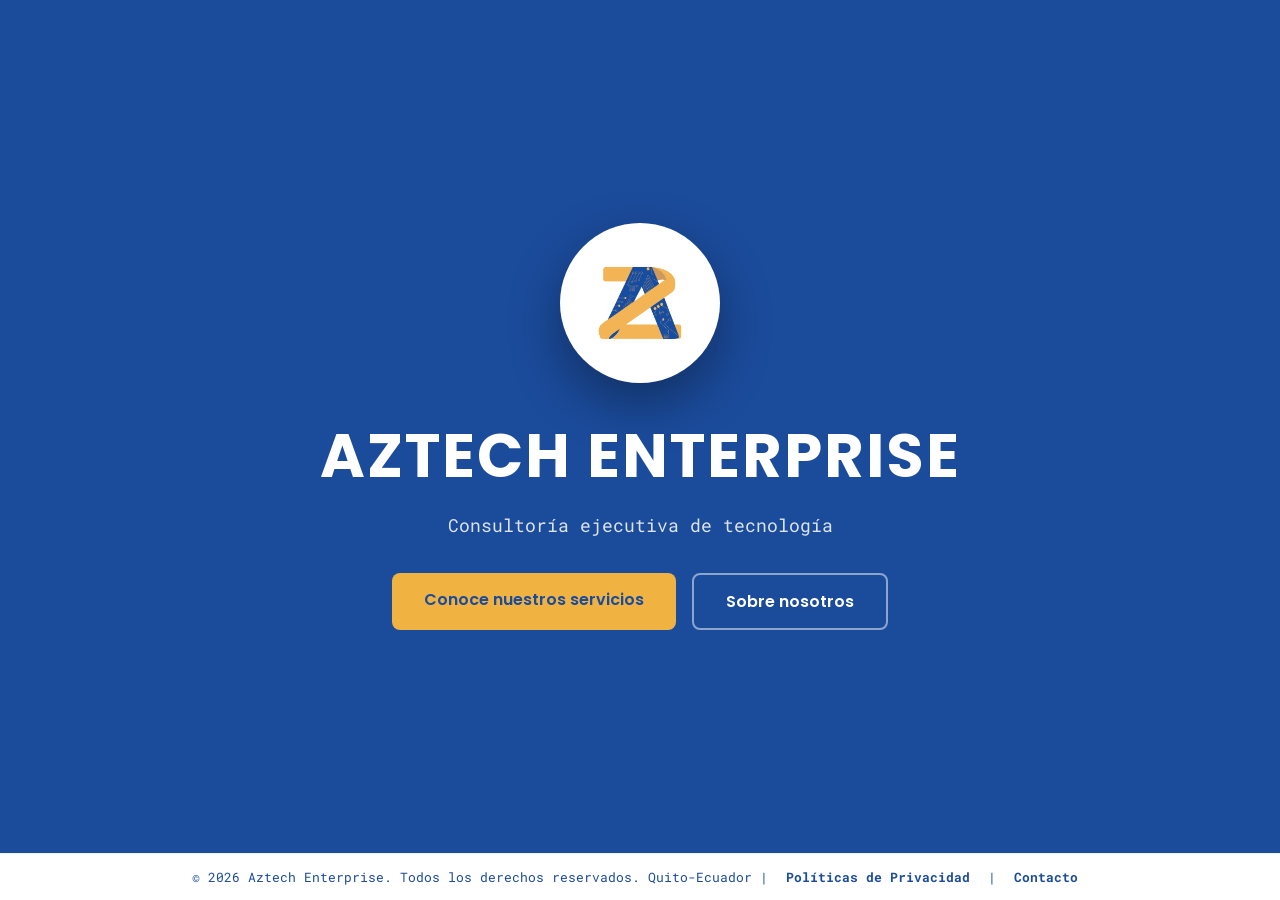
==== commit 2bd19397: "Restructure site from 6 services to 3 consulting packages Collapse AZ-HOME/AZ-BUSINESS split into a " ====
--- a/index.html
+++ b/index.html
@@ -11,24 +11,16 @@
 </head>
 <body>
 
-    <div class="split-container">
-        <a href="enterprise.html" class="center-logo">
+    <div class="gateway-container">
+        <a href="enterprise.html" class="gateway-logo">
             <img src="assets/images/solo-icono.jpg" alt="Aztech Icono" class="icon-img">
         </a>
-
-        <a href="business.html" class="split-left">
-            <div class="desc-container">
-                <h1 class="split-title">Business</h1>
-                <p class="split-desc">Consultoría estratégica en tecnología para empresas</p>
-            </div>
-        </a>
-
-        <a href="home.html" class="split-right">
-            <div class="desc-container">
-                <h1 class="split-title">Home</h1>
-                <p class="split-desc">Soluciones tecnológicas inteligentes para el bienestar del hogar</p>
-            </div>
-        </a>
+        <h1 class="gateway-title">AZTECH ENTERPRISE</h1>
+        <p class="gateway-subtitle">Consultoría ejecutiva de tecnología</p>
+        <div class="gateway-links">
+            <a href="business.html" class="gateway-btn gateway-btn-primary">Conoce nuestros servicios</a>
+            <a href="enterprise.html" class="gateway-btn gateway-btn-secondary">Sobre nosotros</a>
+        </div>
     </div>
 
     <footer class="footer-index">
--- a/assets/css/styles.css
+++ b/assets/css/styles.css
@@ -144,7 +144,7 @@
    7. PAGE: INDEX (GATEWAY)
    ========================================= */
 html.page-index { height: 100%; overflow: hidden; }
-html.page-index body { height: 100%; overflow: hidden; }
+html.page-index body { height: 100%; overflow: hidden; display: flex; flex-direction: column; }
 
 .split-container { display: flex; flex: 1; width: 100vw; position: relative; }
 
@@ -177,6 +177,30 @@
 .footer-index { background-color: var(--blanco); color: var(--azul-aztech); padding: 15px 20px; text-align: center; font-family: 'Roboto Mono', monospace; font-size: 0.8rem; z-index: 20; border-top: 1px solid rgba(0,0,0,0.05); }
 .footer-index a { color: var(--azul-aztech); text-decoration: none; font-weight: 700; margin: 0 10px; transition: opacity 0.3s; }
 .footer-index a:hover { opacity: 0.7; }
+
+/* New gateway layout (single-page index) */
+.gateway-container {
+    flex: 1;
+    display: flex;
+    flex-direction: column;
+    align-items: center;
+    justify-content: center;
+    gap: 12px;
+    padding: 40px 20px;
+    background-color: var(--azul-aztech);
+}
+.gateway-logo { display: inline-block; transition: transform 0.4s cubic-bezier(0.175, 0.885, 0.32, 1.275); }
+.gateway-logo:hover { transform: scale(1.08); }
+.gateway-container .icon-img { width: 160px; padding: 18px; border-radius: 50%; box-shadow: 0 20px 50px rgba(0,0,0,0.35); border: 8px solid rgba(255,255,255,0.1); background-color: var(--blanco); }
+.gateway-title { font-size: clamp(2.2rem, 5vw, 3.8rem); font-weight: 700; color: var(--blanco); letter-spacing: 2px; text-align: center; margin-top: 8px; }
+.gateway-subtitle { font-family: 'Roboto Mono', monospace; font-size: clamp(0.9rem, 1.8vw, 1.15rem); color: rgba(255,255,255,0.85); text-align: center; }
+.gateway-links { display: flex; gap: 16px; margin-top: 24px; flex-wrap: wrap; justify-content: center; }
+.gateway-btn { display: inline-block; padding: 14px 32px; border-radius: 8px; font-family: 'Poppins', sans-serif; font-size: 1rem; font-weight: 600; text-decoration: none; transition: transform 0.25s, box-shadow 0.25s, background-color 0.25s; }
+.gateway-btn:hover { transform: translateY(-2px); box-shadow: 0 8px 24px rgba(0,0,0,0.25); }
+.gateway-btn-primary { background-color: var(--amarillo-aztech); color: var(--azul-aztech); }
+.gateway-btn-primary:hover { background-color: #f5be55; }
+.gateway-btn-secondary { background-color: transparent; color: var(--blanco); border: 2px solid rgba(255,255,255,0.5); }
+.gateway-btn-secondary:hover { border-color: var(--blanco); background-color: rgba(255,255,255,0.1); }
 
 /* =========================================
    8. PAGE: HOME (AZ-HOME)
@@ -274,6 +298,27 @@
 .servicios-detalle .detalle-caja-gris p { color: var(--azul-aztech); font-size: 0.95rem; line-height: 1.5; margin-bottom: 15px; }
 .servicios-detalle .card-title { font-size: 1.8rem; }
 .servicios-detalle .card-subtitle { font-size: 1.1rem; font-weight: 700; }
+
+/* 3-package layout modifier */
+.servicios-detalle .detalle-grid.paquetes-3 { gap: 40px; max-width: 1200px; }
+.servicios-detalle .detalle-grid.paquetes-3 .detalle-card { width: calc(33.333% - 27px); min-width: 280px; }
+.servicios-detalle .detalle-grid.paquetes-3 .detalle-caja-gris { text-align: left; }
+
+/* Card meta (pricing / duration line) */
+.card-meta { font-size: 0.88rem; color: var(--azul-aztech); font-weight: 400; margin-top: 12px; padding: 10px 16px; background-color: rgba(27,75,155,0.06); border-radius: 6px; line-height: 1.5; }
+.card-meta strong { font-weight: 700; }
+
+/* Servicios derivados (upsell section) */
+.servicios-derivados { width: 100%; max-width: 1200px; margin: 0 auto; padding: 50px 5% 60px; }
+.derivados-header { text-align: center; margin-bottom: 36px; }
+.derivados-titulo { font-size: clamp(1.3rem, 2.5vw, 1.8rem); font-weight: 700; color: var(--azul-aztech); margin-bottom: 10px; }
+.derivados-subtitulo { font-size: 1rem; color: #555; line-height: 1.6; max-width: 700px; margin: 0 auto; }
+.derivados-grid { display: grid; grid-template-columns: repeat(3, 1fr); gap: 24px; }
+.derivado-item { background-color: var(--gris-caja); border-radius: 10px; padding: 28px 24px; display: flex; flex-direction: column; gap: 8px; transition: transform 0.25s, box-shadow 0.25s; }
+.derivado-item:hover { transform: translateY(-4px); box-shadow: 0 8px 24px rgba(0,0,0,0.08); }
+.derivado-tag { display: inline-block; background-color: var(--amarillo-aztech); color: var(--azul-aztech); font-size: 0.75rem; font-weight: 700; padding: 4px 12px; border-radius: 20px; text-transform: uppercase; letter-spacing: 0.5px; align-self: flex-start; }
+.derivado-item strong { font-size: 1.05rem; color: var(--azul-aztech); }
+.derivado-item p, .derivado-item span:not(.derivado-tag) { font-size: 0.92rem; color: #444; line-height: 1.5; }
 
 .banner-final-business { background-color: var(--amarillo-aztech); padding: 25px 5%; text-align: center; width: 100%; margin-bottom: 40px; }
 .banner-final-business h3 { color: var(--azul-aztech); font-size: clamp(1.1rem, 2.5vw, 1.6rem); font-weight: 700; line-height: 1.4; }
@@ -435,9 +480,13 @@
 .carrusel-btn:hover { background: var(--amarillo-aztech); border-color: var(--amarillo-aztech); color: var(--azul-aztech); }
 
 @media (max-width: 768px) {
-    .paquete-fila { flex-direction: column; align-items: flex-start; }
-    .paquete-categoria { width: 100%; }
+    .paquetes-servicios { padding: 50px 4%; gap: 40px; }
+    .paquete-fila { flex-direction: column; align-items: center; gap: 16px; }
+    .paquete-categoria { width: 100%; text-align: center; }
     .carrusel-wrap { width: 100%; }
+    /* Altura auto en tablet para que el contenido no se corte */
+    .slide-bg, .slide-bg-plano { min-height: 360px; height: auto; }
+    .slide-content { padding: 24px 20px; }
 }
 
 /* =========================================
@@ -577,8 +626,11 @@
     .paso-desc { max-height: 1000px; opacity: 1; margin-top: 10px; }
     .servicios-detalle .detalle-grid { flex-direction: column; align-items: center; }
     .servicios-detalle .detalle-card { width: 100%; min-width: 100%; }
+    .servicios-detalle .detalle-grid.paquetes-3 .detalle-card { width: 100%; min-width: 100%; }
+    .servicios-detalle .detalle-grid.paquetes-3 .detalle-caja-gris { max-height: 1000px; opacity: 1; padding: 25px 20px; }
     .detalle-header { justify-content: center; }
     .servicios-detalle .titulo-detalle { font-size: 1.8rem; text-align: center; padding: 0 10px; }
+    .derivados-grid { grid-template-columns: 1fr; max-width: 500px; margin: 0 auto; }
 
     /* Enterprise */
     .bloque-banner { flex-direction: column; text-align: center; }
@@ -617,6 +669,11 @@
     .split-left:hover, .split-right:hover { flex: 1; }
     .footer-index { font-size: 0.65rem; padding: 12px 5px; }
     .footer-index a { margin: 0 5px; }
+
+    /* New gateway */
+    .gateway-container .icon-img { width: 120px; padding: 14px; border-width: 6px; }
+    .gateway-links { flex-direction: column; align-items: center; gap: 12px; }
+    .gateway-btn { width: 260px; text-align: center; }
 }
 
 /* =========================================
@@ -633,6 +690,13 @@
     .split-title { font-size: 1.9rem; }
     .split-desc { font-size: 0.78rem; }
     .icon-img { width: 85px; padding: 9px; border-width: 4px; }
+
+    /* New gateway mobile */
+    .gateway-container .icon-img { width: 100px; padding: 12px; border-width: 5px; }
+    .gateway-btn { width: 100%; max-width: 280px; padding: 12px 24px; font-size: 0.92rem; }
+    .servicios-derivados { padding: 40px 4% 50px; }
+    .derivados-titulo { font-size: 1.2rem; }
+    .derivado-item { padding: 22px 18px; }
 
     /* Home */
     .hero-home { height: 240px; }
@@ -654,14 +718,29 @@
     .inferior-text h3 { font-size: 1.7rem; }
     .inferior-text p { font-size: 1rem; }
 
-    /* Paquetes Home — carousel */
-    .slide-bg, .slide-bg-plano { height: 280px; }
-    .slide-content h3 { font-size: 1.3rem; }
-    .slide-content .slide-tagline { font-size: 0.82rem; }
-    .slide-content .slide-desc { font-size: 0.82rem; }
-    .carrusel-btn { width: 32px; height: 32px; font-size: 1.1rem; }
-    .paquete-fila { gap: 20px; padding: 30px 4%; }
-    .paquete-categoria h2 { font-size: 1.6rem !important; }
+    /* Paquetes Home — carousel móvil */
+    .paquetes-servicios { padding: 32px 4%; gap: 28px; }
+    .paquete-fila { gap: 12px; background: var(--gris-fondo); border-radius: 14px; padding: 24px 4%; }
+    .paquete-categoria { padding: 0 0 4px; }
+    .paquete-categoria h2 { font-size: 1.4rem !important; }
+    .paquete-categoria span { font-size: 0.9rem; }
+    .paquete-categoria-linea { margin: 8px auto; }
+    /* Altura auto: el contenido dicta la altura, no al revés */
+    .slide-bg, .slide-bg-plano { min-height: 0; height: auto; }
+    .slide-content { padding: 20px 16px 24px; }
+    .slide-content h3 { font-size: 1.2rem; margin-bottom: 4px; }
+    .slide-tagline { font-size: 0.82rem; margin-bottom: 14px; }
+    .incluye-label { font-size: 0.95rem; margin-bottom: 8px; }
+    .slide-lista { margin-bottom: 12px; }
+    .slide-lista li { font-size: 0.88rem; line-height: 1.5; margin-bottom: 4px; }
+    .slide-desc { font-size: 0.82rem; margin-bottom: 12px; }
+    .precio-label { font-size: 0.9rem; margin-bottom: 2px; }
+    .precio-valor { font-size: 0.85rem; }
+    .slide-personaliza { padding: 28px 20px; gap: 14px; }
+    .slide-personaliza p { font-size: 1.2rem; }
+    .carrusel-btn { width: 34px; height: 34px; font-size: 1.2rem; }
+    .carrusel-dots { margin-top: 8px; }
+    .carrusel-dot { width: 9px; height: 9px; }
 
     /* FAQ — ajustes de tamaño para móvil pequeño */
     .faq-seccion { padding: 40px 4% 60px; }
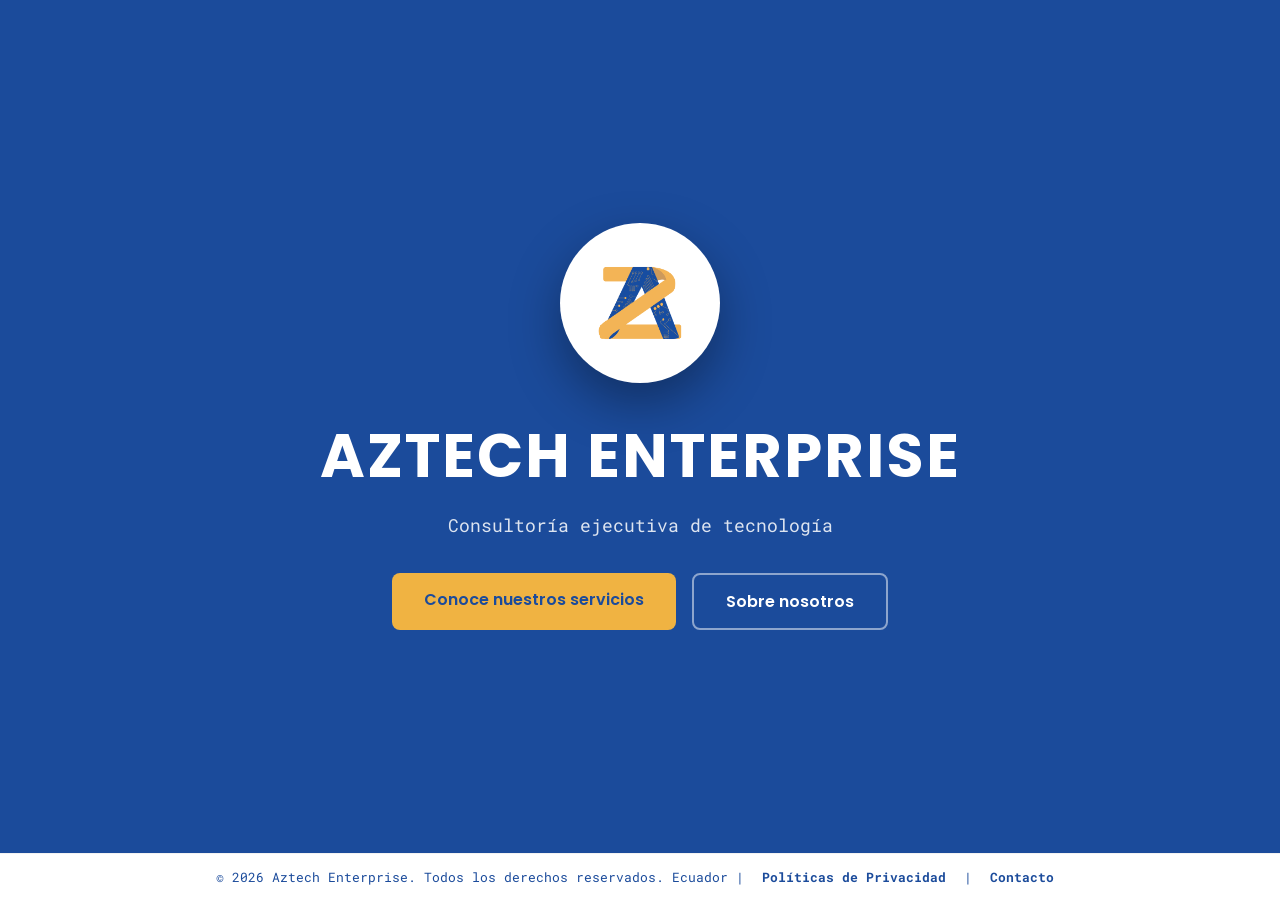
==== commit a445ec5d: "Add founder bio section to enterprise.html and standardize location to Ecuador sitewide - Added semb" ====
--- a/index.html
+++ b/index.html
@@ -24,7 +24,7 @@
     </div>
 
     <footer class="footer-index">
-        © 2026 Aztech Enterprise. Todos los derechos reservados. Quito-Ecuador |
+        © 2026 Aztech Enterprise. Todos los derechos reservados. Ecuador |
         <a href="politicas-de-privacidad.html">Políticas de Privacidad</a> |
         <a href="contacto.html">Contacto</a>
     </footer>
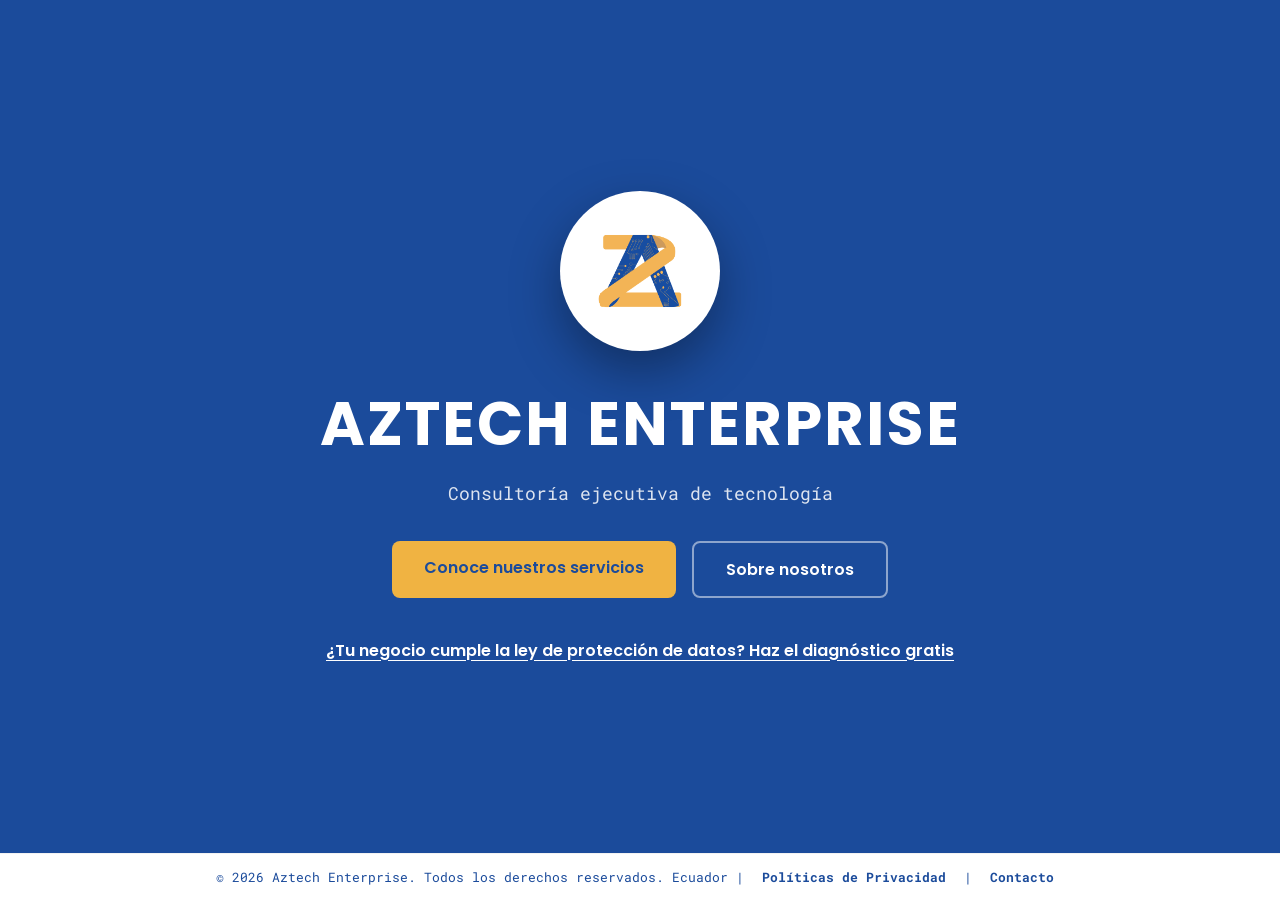
==== commit 1db63e40: "Link the data protection diagnostic from the site Adds the diagnostic to the Servicios menu and foot" ====
--- a/index.html
+++ b/index.html
@@ -21,6 +21,7 @@
             <a href="business.html" class="gateway-btn gateway-btn-primary">Conoce nuestros servicios</a>
             <a href="enterprise.html" class="gateway-btn gateway-btn-secondary">Sobre nosotros</a>
         </div>
+        <a href="diagnostico-datos.html" class="gateway-diagnostico">¿Tu negocio cumple la ley de protección de datos? Haz el diagnóstico gratis</a>
     </div>
 
     <footer class="footer-index">
--- a/assets/css/styles.css
+++ b/assets/css/styles.css
@@ -331,13 +331,13 @@
     display: flex;
     flex-direction: column;
     align-items: center;
-    padding: 80px 5% 0 5%;
-    gap: 80px;
-    background: linear-gradient(rgba(20, 20, 20, 0.75), rgba(20, 20, 20, 0.75)),
-                url('../images/fondo-enterprise.jpg');
-    background-size: cover;
-    background-position: center;
-    background-repeat: no-repeat;
+    padding: 70px 5% 0 5%;
+    gap: 56px;
+    background:
+        radial-gradient(ellipse 140% 70% at 80% 0%, rgba(27, 75, 155, 0.18) 0%, transparent 55%),
+        radial-gradient(ellipse 100% 50% at 0% 100%, rgba(240, 179, 66, 0.07) 0%, transparent 45%),
+        radial-gradient(ellipse 60% 40% at 50% 50%, rgba(27, 75, 155, 0.05) 0%, transparent 70%),
+        linear-gradient(172deg, #141828 0%, #171c2e 20%, #192038 45%, #161b2a 75%, #121620 100%);
     width: 100%;
 }
 
@@ -346,8 +346,8 @@
 .bloque-title { color: var(--blanco); font-size: 3.5rem; font-weight: 700; line-height: 1; }
 .bloque-icon { height: 90px; width: auto; filter: grayscale(100%); transition: 0.5s ease; }
 .bloque-icon:hover { filter: grayscale(0%); transform: scale(1.1); }
-.bloque-divider { width: 4px; height: 120px; background-color: var(--amarillo-aztech); margin: 0 60px; flex-shrink: 0; }
-.bloque-right p { font-size: 1.45rem; line-height: 1.8; color: var(--blanco); text-align: justify; margin: 0; }
+.bloque-divider { width: 3px; height: 90px; background-color: var(--amarillo-aztech); margin: 0 50px; flex-shrink: 0; }
+.bloque-right p { font-size: 1.3rem; line-height: 1.75; color: rgba(255,255,255,0.88); text-align: justify; margin: 0; }
 
 .pilares-display { display: flex; justify-content: space-between; gap: 20px; width: 100%; }
 .pilar-item { display: flex; flex-direction: column; align-items: center; text-align: center; flex: 1; }
@@ -357,9 +357,9 @@
 .pilar-tooltip::after { content: ""; position: absolute; top: 100%; left: 50%; transform: translateX(-50%); border-width: 6px; border-style: solid; border-color: var(--amarillo-aztech) transparent transparent transparent; }
 .pilar-icon-wrapper:hover .pilar-main-icon { filter: grayscale(0%); transform: scale(1.05); }
 .pilar-icon-wrapper:hover .pilar-tooltip { opacity: 1; visibility: visible; transform: translateX(-50%) translateY(0); }
-.pilar-copy h3 { color: var(--blanco); font-size: 1.5rem; font-weight: 700; text-transform: uppercase; }
-
-.seccion-inferior { display: flex; justify-content: space-between; width: 100%; max-width: 1200px; padding-bottom: 80px; }
+.pilar-copy h3 { color: var(--blanco); font-size: 1.35rem; font-weight: 600; }
+
+.seccion-inferior { display: flex; justify-content: space-between; width: 100%; max-width: 1200px; padding-bottom: 70px; padding-top: 10px; }
 .inferior-item { position: relative; display: flex; align-items: center; cursor: pointer; }
 .inferior-content { display: flex; align-items: center; gap: 25px; }
 .inferior-icon-container { position: relative; height: 110px; width: 110px; display: flex; justify-content: center; align-items: center; }
@@ -369,8 +369,8 @@
 .inferior-item:hover .ecuador-color { opacity: 1; transform: translateX(-50%) scale(1.05); }
 .trayectoria-bw { filter: grayscale(100%); }
 .inferior-item:hover .trayectoria-bw { filter: grayscale(0%); transform: scale(1.05); }
-.inferior-text h3 { color: var(--blanco); font-size: 3rem; font-weight: 700; line-height: 1.1; }
-.inferior-text p { color: var(--blanco); font-size: 1.5rem; font-weight: 300; }
+.inferior-text h3 { color: var(--blanco); font-size: 2.4rem; font-weight: 700; line-height: 1.1; }
+.inferior-text p { color: rgba(255,255,255,0.7); font-size: 1.3rem; font-weight: 300; }
 .inferior-tooltip { position: absolute; bottom: 120%; left: 50%; transform: translateX(-50%) translateY(10px); background-color: rgba(0,0,0,0.9); color: var(--blanco); padding: 10px 15px; border-radius: 8px; font-family: 'Roboto Mono', monospace; font-size: 1rem; width: 250px; text-align: center; opacity: 0; visibility: hidden; transition: 0.3s ease; z-index: 10; }
 .inferior-tooltip::after { content: ""; position: absolute; top: 100%; left: 50%; transform: translateX(-50%); border-width: 6px; border-style: solid; border-color: var(--amarillo-aztech) transparent transparent transparent; }
 .inferior-item:hover .inferior-tooltip { opacity: 1; visibility: visible; transform: translateX(-50%) translateY(0); }
@@ -639,8 +639,8 @@
     .bloque-title { font-size: 2.5rem; }
     .bloque-right p { font-size: 1.2rem; text-align: center; }
     .pilares-display { flex-direction: column; align-items: center; gap: 40px; }
-    .seccion-inferior { flex-direction: column; align-items: center; gap: 40px; padding-bottom: 60px; }
-    .inferior-text h3 { font-size: 2.2rem; }
+    .seccion-inferior { flex-direction: column; align-items: center; gap: 40px; padding-bottom: 50px; }
+    .inferior-text h3 { font-size: 2rem; }
     .timeline-wave-animated { display: none; }
     .timeline-nodes { flex-direction: column; gap: 40px; }
     .timeline-nodes::before { content: ''; position: absolute; left: 50%; top: 0; bottom: 0; width: 6px; background: var(--gris-timeline); transform: translateX(-50%); z-index: -1; }
@@ -715,8 +715,8 @@
     /* Enterprise */
     .bloque-title { font-size: 1.75rem; }
     .bloque-right p { font-size: 1rem; }
-    .inferior-text h3 { font-size: 1.7rem; }
-    .inferior-text p { font-size: 1rem; }
+    .inferior-text h3 { font-size: 1.5rem; }
+    .inferior-text p { font-size: 0.9rem; }
 
     /* Paquetes Home — carousel móvil */
     .paquetes-servicios { padding: 32px 4%; gap: 28px; }
@@ -1170,3 +1170,14 @@
     .jc-title { font-size: 1.2rem; }
     .jc-desc { font-size: 0.9rem; }
 }
+
+/* =========================================
+   DIAGNÓSTICO DE PROTECCIÓN DE DATOS: accesos
+   ========================================= */
+.banda-diagnostico { background-color: var(--azul-aztech); color: var(--blanco); padding: 34px 5%; display: flex; align-items: center; justify-content: space-between; gap: 24px; flex-wrap: wrap; }
+.banda-diagnostico h2 { font-size: 1.5rem; font-weight: 600; margin-bottom: 4px; }
+.banda-diagnostico p { opacity: 0.85; }
+.banda-diagnostico-btn { background-color: var(--amarillo-aztech); color: var(--azul-aztech); font-weight: 600; text-decoration: none; padding: 14px 28px; border-radius: 999px; white-space: nowrap; transition: transform 0.2s; }
+.banda-diagnostico-btn:hover { transform: translateY(-2px); }
+.gateway-diagnostico { display: inline-block; margin-top: 28px; color: var(--blanco); font-weight: 600; text-decoration: underline; text-underline-offset: 4px; }
+.gateway-diagnostico:hover { color: var(--amarillo-aztech); }
